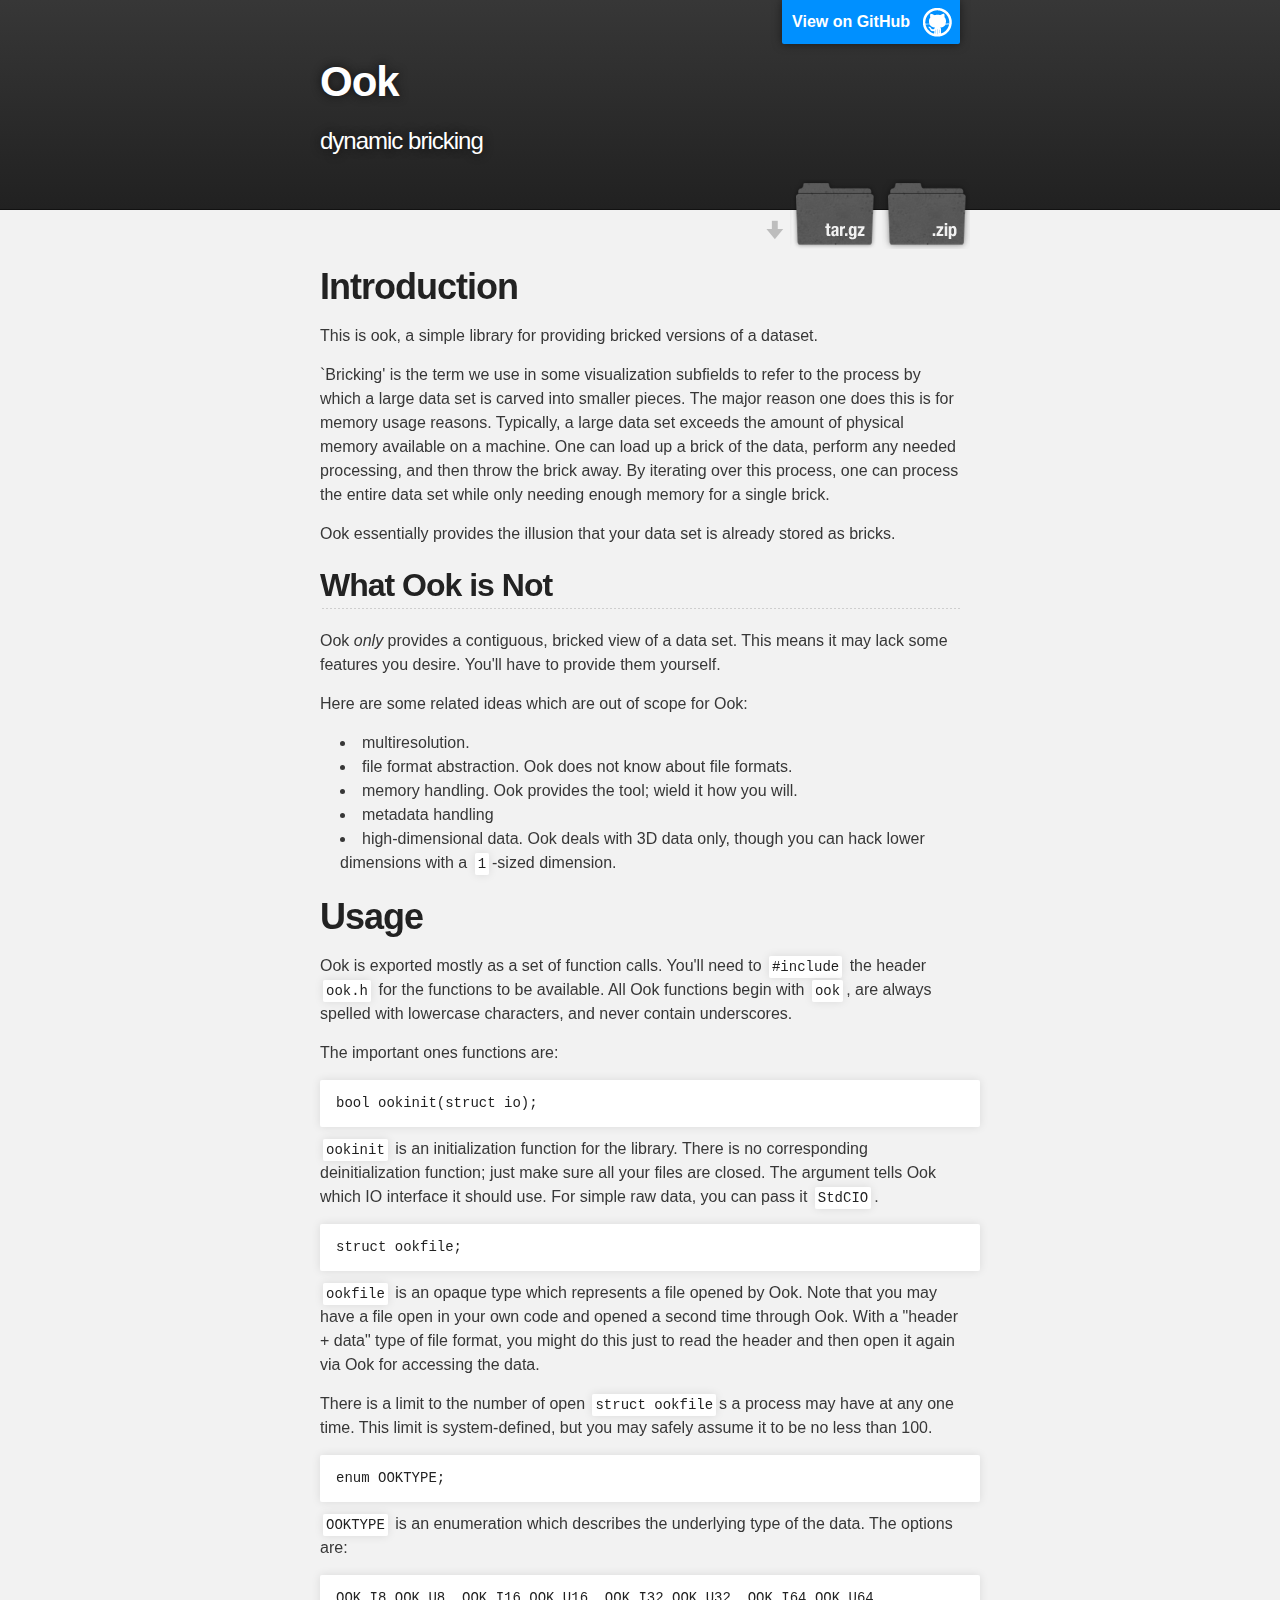
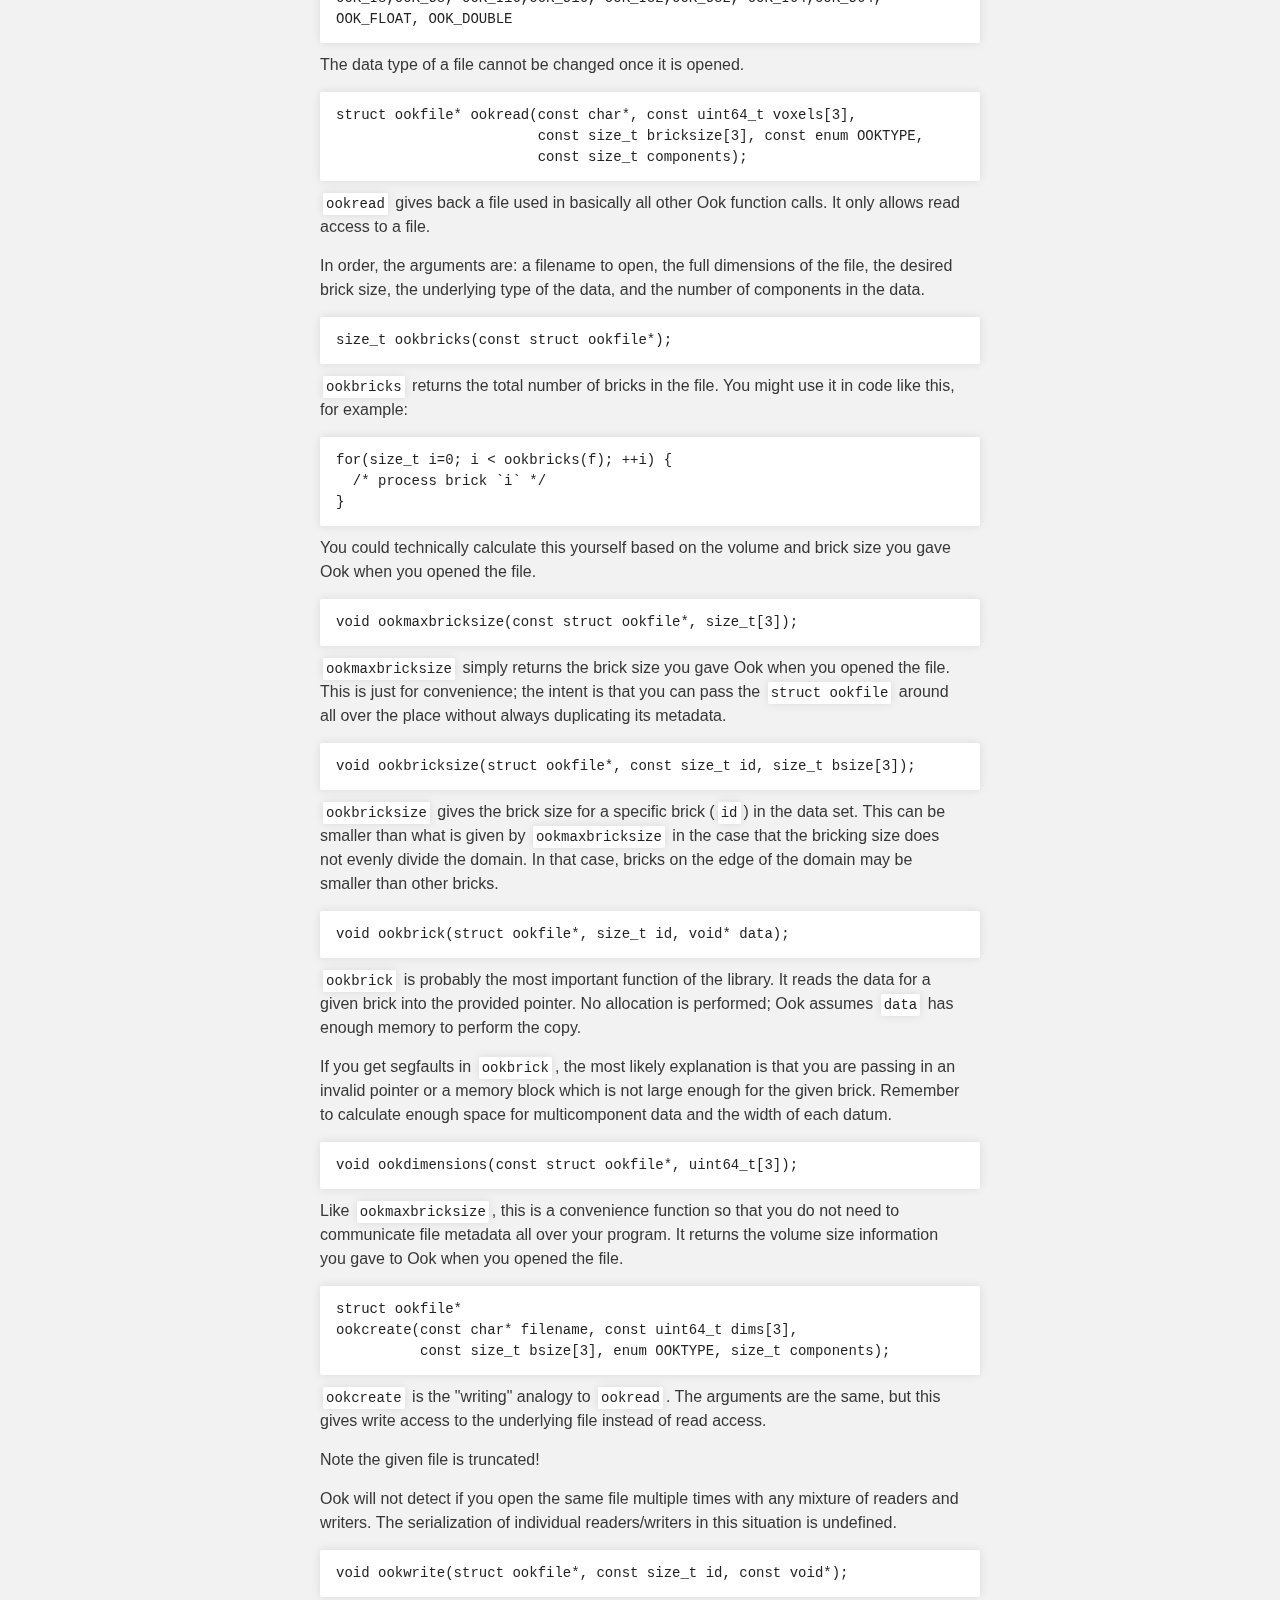
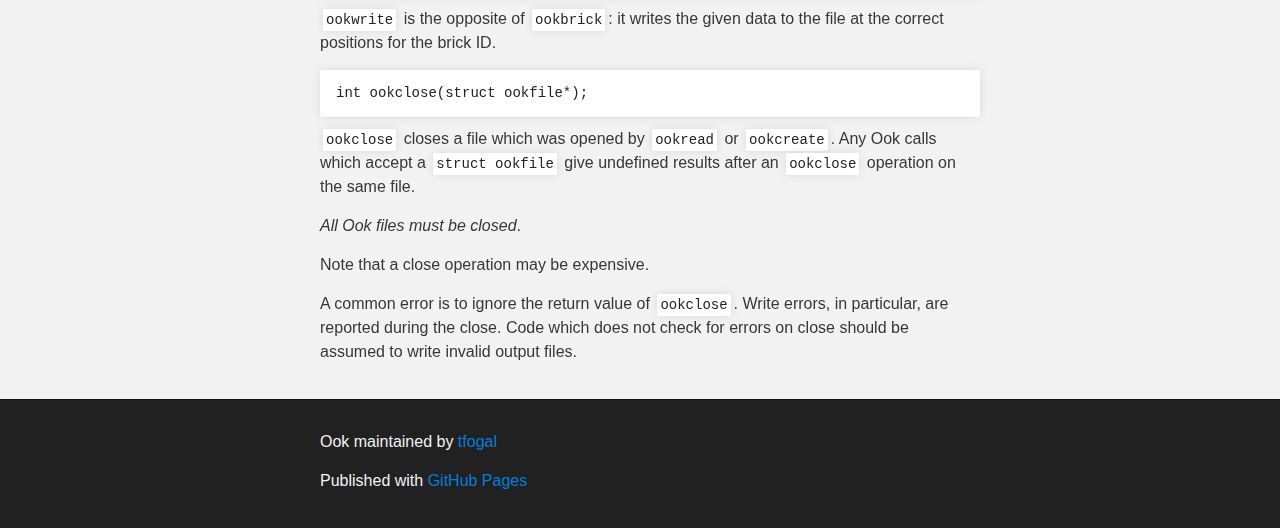
==== index.html @ 5974d262 "Create gh-pages branch via GitHub" ====
<!DOCTYPE html>
<html>

  <head>
    <meta charset='utf-8' />
    <meta http-equiv="X-UA-Compatible" content="chrome=1" />
    <meta name="description" content="Ook : dynamic bricking" />

    <link rel="stylesheet" type="text/css" media="screen" href="stylesheets/stylesheet.css">

    <title>Ook</title>
  </head>

  <body>

    <!-- HEADER -->
    <div id="header_wrap" class="outer">
        <header class="inner">
          <a id="forkme_banner" href="https://github.com/tfogal/ook">View on GitHub</a>

          <h1 id="project_title">Ook</h1>
          <h2 id="project_tagline">dynamic bricking</h2>

            <section id="downloads">
              <a class="zip_download_link" href="https://github.com/tfogal/ook/zipball/master">Download this project as a .zip file</a>
              <a class="tar_download_link" href="https://github.com/tfogal/ook/tarball/master">Download this project as a tar.gz file</a>
            </section>
        </header>
    </div>

    <!-- MAIN CONTENT -->
    <div id="main_content_wrap" class="outer">
      <section id="main_content" class="inner">
        <h1>
<a name="introduction" class="anchor" href="#introduction"><span class="octicon octicon-link"></span></a>Introduction</h1>

<p>This is ook, a simple library for providing bricked versions of a dataset.</p>

<p>`Bricking' is the term we use in some visualization subfields to refer
to the process by which a large data set is carved into smaller pieces.
The major reason one does this is for memory usage reasons.  Typically,
a large data set exceeds the amount of physical memory available on
a machine.  One can load up a brick of the data, perform any needed
processing, and then throw the brick away.  By iterating over this
process, one can process the entire data set while only needing enough
memory for a single brick.</p>

<p>Ook essentially provides the illusion that your data set is already
stored as bricks.</p>

<h2>
<a name="what-ook-is-not" class="anchor" href="#what-ook-is-not"><span class="octicon octicon-link"></span></a>What Ook is Not</h2>

<p>Ook <em>only</em> provides a contiguous, bricked view of a data set.  This
means it may lack some features you desire.  You'll have to provide
them yourself.</p>

<p>Here are some related ideas which are out of scope for Ook:</p>

<ul>
<li>multiresolution.</li>
<li>file format abstraction.  Ook does not know about file formats.</li>
<li>memory handling.  Ook provides the tool; wield it how you will.</li>
<li>metadata handling</li>
<li>high-dimensional data.  Ook deals with 3D data only, though you can
hack lower dimensions with a <code>1</code>-sized dimension.</li>
</ul><h1>
<a name="usage" class="anchor" href="#usage"><span class="octicon octicon-link"></span></a>Usage</h1>

<p>Ook is exported mostly as a set of function calls.  You'll need to
<code>#include</code> the header <code>ook.h</code> for the functions to be available.
All Ook functions begin with <code>ook</code>, are always spelled with lowercase
characters, and never contain underscores.</p>

<p>The important ones functions are:</p>

<pre><code>bool ookinit(struct io);
</code></pre>

<p><code>ookinit</code> is an initialization function for the library.  There is no
corresponding deinitialization function; just make sure all your files
are closed.  The argument tells Ook which IO interface it should use.
For simple raw data, you can pass it <code>StdCIO</code>.</p>

<pre><code>struct ookfile;
</code></pre>

<p><code>ookfile</code> is an opaque type which represents a file opened by Ook.
Note that you may have a file open in your own code and opened a second
time through Ook.  With a "header + data" type of file format, you
might do this just to read the header and then open it again via Ook
for accessing the data.</p>

<p>There is a limit to the number of open <code>struct ookfile</code>s a process
may have at any one time.  This limit is system-defined, but you may
safely assume it to be no less than 100.</p>

<pre><code>enum OOKTYPE;
</code></pre>

<p><code>OOKTYPE</code> is an enumeration which describes the underlying type of
the data.  The options are:</p>

<pre><code>OOK_I8,OOK_U8, OOK_I16,OOK_U16, OOK_I32,OOK_U32, OOK_I64,OOK_U64,
OOK_FLOAT, OOK_DOUBLE
</code></pre>

<p>The data type of a file cannot be changed once it is opened.</p>

<pre><code>struct ookfile* ookread(const char*, const uint64_t voxels[3],
                        const size_t bricksize[3], const enum OOKTYPE,
                        const size_t components);
</code></pre>

<p><code>ookread</code> gives back a file used in basically all other Ook function
calls.  It only allows read access to a file.</p>

<p>In order, the arguments are: a filename to open, the full dimensions of
the file, the desired brick size, the underlying type of the data, and
the number of components in the data.</p>

<pre><code>size_t ookbricks(const struct ookfile*);
</code></pre>

<p><code>ookbricks</code> returns the total number of bricks in the file.  You
might use it in code like this, for example:</p>

<pre><code>for(size_t i=0; i &lt; ookbricks(f); ++i) {
  /* process brick `i` */
}
</code></pre>

<p>You could technically calculate this yourself based on the volume and
brick size you gave Ook when you opened the file.</p>

<pre><code>void ookmaxbricksize(const struct ookfile*, size_t[3]);
</code></pre>

<p><code>ookmaxbricksize</code> simply returns the brick size you gave Ook when
you opened the file.  This is just for convenience; the intent is that
you can pass the <code>struct ookfile</code> around all over the place without
always duplicating its metadata.</p>

<pre><code>void ookbricksize(struct ookfile*, const size_t id, size_t bsize[3]);
</code></pre>

<p><code>ookbricksize</code> gives the brick size for a specific brick (<code>id</code>)
in the data set.  This can be smaller than what is given by
<code>ookmaxbricksize</code> in the case that the bricking size does not evenly
divide the domain.  In that case, bricks on the edge of the domain may
be smaller than other bricks.</p>

<pre><code>void ookbrick(struct ookfile*, size_t id, void* data);
</code></pre>

<p><code>ookbrick</code> is probably the most important function of the library.
It reads the data for a given brick into the provided pointer.  No
allocation is performed; Ook assumes <code>data</code> has enough memory to
perform the copy.</p>

<p>If you get segfaults in <code>ookbrick</code>, the most likely explanation is
that you are passing in an invalid pointer or a memory block which is
not large enough for the given brick.  Remember to calculate enough
space for multicomponent data and the width of each datum.</p>

<pre><code>void ookdimensions(const struct ookfile*, uint64_t[3]);
</code></pre>

<p>Like <code>ookmaxbricksize</code>, this is a convenience function so that you
do not need to communicate file metadata all over your program.  It
returns the volume size information you gave to Ook when you opened the
file.</p>

<pre><code>struct ookfile*
ookcreate(const char* filename, const uint64_t dims[3],
          const size_t bsize[3], enum OOKTYPE, size_t components);
</code></pre>

<p><code>ookcreate</code> is the "writing" analogy to <code>ookread</code>.  The arguments
are the same, but this gives write access to the underlying file
instead of read access.</p>

<p>Note the given file is truncated!</p>

<p>Ook will not detect if you open the same file multiple times with
any mixture of readers and writers.  The serialization of individual
readers/writers in this situation is undefined.</p>

<pre><code>void ookwrite(struct ookfile*, const size_t id, const void*);
</code></pre>

<p><code>ookwrite</code> is the opposite of <code>ookbrick</code>: it writes the given data
to the file at the correct positions for the brick ID.</p>

<pre><code>int ookclose(struct ookfile*);
</code></pre>

<p><code>ookclose</code> closes a file which was opened by <code>ookread</code> or
<code>ookcreate</code>.  Any Ook calls which accept a <code>struct ookfile</code> give
undefined results after an <code>ookclose</code> operation on the same file.</p>

<p><em>All Ook files must be closed</em>.</p>

<p>Note that a close operation may be expensive.</p>

<p>A common error is to ignore the return value of <code>ookclose</code>.  Write
errors, in particular, are reported during the close.  Code which does
not check for errors on close should be assumed to write invalid output
files.</p>
      </section>
    </div>

    <!-- FOOTER  -->
    <div id="footer_wrap" class="outer">
      <footer class="inner">
        <p class="copyright">Ook maintained by <a href="https://github.com/tfogal">tfogal</a></p>
        <p>Published with <a href="http://pages.github.com">GitHub Pages</a></p>
      </footer>
    </div>

    

  </body>
</html>
---- stylesheets/stylesheet.css ----
/*******************************************************************************
Slate Theme for GitHub Pages
by Jason Costello, @jsncostello
*******************************************************************************/

@import url(pygment_trac.css);

/*******************************************************************************
MeyerWeb Reset
*******************************************************************************/

html, body, div, span, applet, object, iframe,
h1, h2, h3, h4, h5, h6, p, blockquote, pre,
a, abbr, acronym, address, big, cite, code,
del, dfn, em, img, ins, kbd, q, s, samp,
small, strike, strong, sub, sup, tt, var,
b, u, i, center,
dl, dt, dd, ol, ul, li,
fieldset, form, label, legend,
table, caption, tbody, tfoot, thead, tr, th, td,
article, aside, canvas, details, embed,
figure, figcaption, footer, header, hgroup,
menu, nav, output, ruby, section, summary,
time, mark, audio, video {
  margin: 0;
  padding: 0;
  border: 0;
  font: inherit;
  vertical-align: baseline;
}

/* HTML5 display-role reset for older browsers */
article, aside, details, figcaption, figure,
footer, header, hgroup, menu, nav, section {
  display: block;
}

ol, ul {
  list-style: none;
}

blockquote, q {
}

table {
  border-collapse: collapse;
  border-spacing: 0;
}

/*******************************************************************************
Theme Styles
*******************************************************************************/

body {
  box-sizing: border-box;
  color:#373737;
  background: #212121;
  font-size: 16px;
  font-family: 'Myriad Pro', Calibri, Helvetica, Arial, sans-serif;
  line-height: 1.5;
  -webkit-font-smoothing: antialiased;
}

h1, h2, h3, h4, h5, h6 {
  margin: 10px 0;
  font-weight: 700;
  color:#222222;
  font-family: 'Lucida Grande', 'Calibri', Helvetica, Arial, sans-serif;
  letter-spacing: -1px;
}

h1 {
  font-size: 36px;
  font-weight: 700;
}

h2 {
  padding-bottom: 10px;
  font-size: 32px;
  background: url('../images/bg_hr.png') repeat-x bottom;
}

h3 {
  font-size: 24px;
}

h4 {
  font-size: 21px;
}

h5 {
  font-size: 18px;
}

h6 {
  font-size: 16px;
}

p {
  margin: 10px 0 15px 0;
}

footer p {
  color: #f2f2f2;
}

a {
  text-decoration: none;
  color: #007edf;
  text-shadow: none;

  transition: color 0.5s ease;
  transition: text-shadow 0.5s ease;
  -webkit-transition: color 0.5s ease;
  -webkit-transition: text-shadow 0.5s ease;
  -moz-transition: color 0.5s ease;
  -moz-transition: text-shadow 0.5s ease;
  -o-transition: color 0.5s ease;
  -o-transition: text-shadow 0.5s ease;
  -ms-transition: color 0.5s ease;
  -ms-transition: text-shadow 0.5s ease;
}

#main_content a:hover {
  color: #0069ba;
  text-shadow: #0090ff 0px 0px 2px;
}

footer a:hover {
  color: #43adff;
  text-shadow: #0090ff 0px 0px 2px;
}

em {
  font-style: italic;
}

strong {
  font-weight: bold;
}

img {
  position: relative;
  margin: 0 auto;
  max-width: 739px;
  padding: 5px;
  margin: 10px 0 10px 0;
  border: 1px solid #ebebeb;

  box-shadow: 0 0 5px #ebebeb;
  -webkit-box-shadow: 0 0 5px #ebebeb;
  -moz-box-shadow: 0 0 5px #ebebeb;
  -o-box-shadow: 0 0 5px #ebebeb;
  -ms-box-shadow: 0 0 5px #ebebeb;
}

pre, code {
  width: 100%;
  color: #222;
  background-color: #fff;

  font-family: Monaco, "Bitstream Vera Sans Mono", "Lucida Console", Terminal, monospace;
  font-size: 14px;

  border-radius: 2px;
  -moz-border-radius: 2px;
  -webkit-border-radius: 2px;



}

pre {
  width: 100%;
  padding: 10px;
  box-shadow: 0 0 10px rgba(0,0,0,.1);
  overflow: auto;
}

code {
  padding: 3px;
  margin: 0 3px;
  box-shadow: 0 0 10px rgba(0,0,0,.1);
}

pre code {
  display: block;
  box-shadow: none;
}

blockquote {
  color: #666;
  margin-bottom: 20px;
  padding: 0 0 0 20px;
  border-left: 3px solid #bbb;
}

ul, ol, dl {
  margin-bottom: 15px
}

ul li {
  list-style: inside;
  padding-left: 20px;
}

ol li {
  list-style: decimal inside;
  padding-left: 20px;
}

dl dt {
  font-weight: bold;
}

dl dd {
  padding-left: 20px;
  font-style: italic;
}

dl p {
  padding-left: 20px;
  font-style: italic;
}

hr {
  height: 1px;
  margin-bottom: 5px;
  border: none;
  background: url('../images/bg_hr.png') repeat-x center;
}

table {
  border: 1px solid #373737;
  margin-bottom: 20px;
  text-align: left;
 }

th {
  font-family: 'Lucida Grande', 'Helvetica Neue', Helvetica, Arial, sans-serif;
  padding: 10px;
  background: #373737;
  color: #fff;
 }

td {
  padding: 10px;
  border: 1px solid #373737;
 }

form {
  background: #f2f2f2;
  padding: 20px;
}

img {
  width: 100%;
  max-width: 100%;
}

/*******************************************************************************
Full-Width Styles
*******************************************************************************/

.outer {
  width: 100%;
}

.inner {
  position: relative;
  max-width: 640px;
  padding: 20px 10px;
  margin: 0 auto;
}

#forkme_banner {
  display: block;
  position: absolute;
  top:0;
  right: 10px;
  z-index: 10;
  padding: 10px 50px 10px 10px;
  color: #fff;
  background: url('../images/blacktocat.png') #0090ff no-repeat 95% 50%;
  font-weight: 700;
  box-shadow: 0 0 10px rgba(0,0,0,.5);
  border-bottom-left-radius: 2px;
  border-bottom-right-radius: 2px;
}

#header_wrap {
  background: #212121;
  background: -moz-linear-gradient(top, #373737, #212121);
  background: -webkit-linear-gradient(top, #373737, #212121);
  background: -ms-linear-gradient(top, #373737, #212121);
  background: -o-linear-gradient(top, #373737, #212121);
  background: linear-gradient(top, #373737, #212121);
}

#header_wrap .inner {
  padding: 50px 10px 30px 10px;
}

#project_title {
  margin: 0;
  color: #fff;
  font-size: 42px;
  font-weight: 700;
  text-shadow: #111 0px 0px 10px;
}

#project_tagline {
  color: #fff;
  font-size: 24px;
  font-weight: 300;
  background: none;
  text-shadow: #111 0px 0px 10px;
}

#downloads {
  position: absolute;
  width: 210px;
  z-index: 10;
  bottom: -40px;
  right: 0;
  height: 70px;
  background: url('../images/icon_download.png') no-repeat 0% 90%;
}

.zip_download_link {
  display: block;
  float: right;
  width: 90px;
  height:70px;
  text-indent: -5000px;
  overflow: hidden;
  background: url(../images/sprite_download.png) no-repeat bottom left;
}

.tar_download_link {
  display: block;
  float: right;
  width: 90px;
  height:70px;
  text-indent: -5000px;
  overflow: hidden;
  background: url(../images/sprite_download.png) no-repeat bottom right;
  margin-left: 10px;
}

.zip_download_link:hover {
  background: url(../images/sprite_download.png) no-repeat top left;
}

.tar_download_link:hover {
  background: url(../images/sprite_download.png) no-repeat top right;
}

#main_content_wrap {
  background: #f2f2f2;
  border-top: 1px solid #111;
  border-bottom: 1px solid #111;
}

#main_content {
  padding-top: 40px;
}

#footer_wrap {
  background: #212121;
}



/*******************************************************************************
Small Device Styles
*******************************************************************************/

@media screen and (max-width: 480px) {
  body {
    font-size:14px;
  }

  #downloads {
    display: none;
  }

  .inner {
    min-width: 320px;
    max-width: 480px;
  }

  #project_title {
  font-size: 32px;
  }

  h1 {
    font-size: 28px;
  }

  h2 {
    font-size: 24px;
  }

  h3 {
    font-size: 21px;
  }

  h4 {
    font-size: 18px;
  }

  h5 {
    font-size: 14px;
  }

  h6 {
    font-size: 12px;
  }

  code, pre {
    min-width: 320px;
    max-width: 480px;
    font-size: 11px;
  }

}
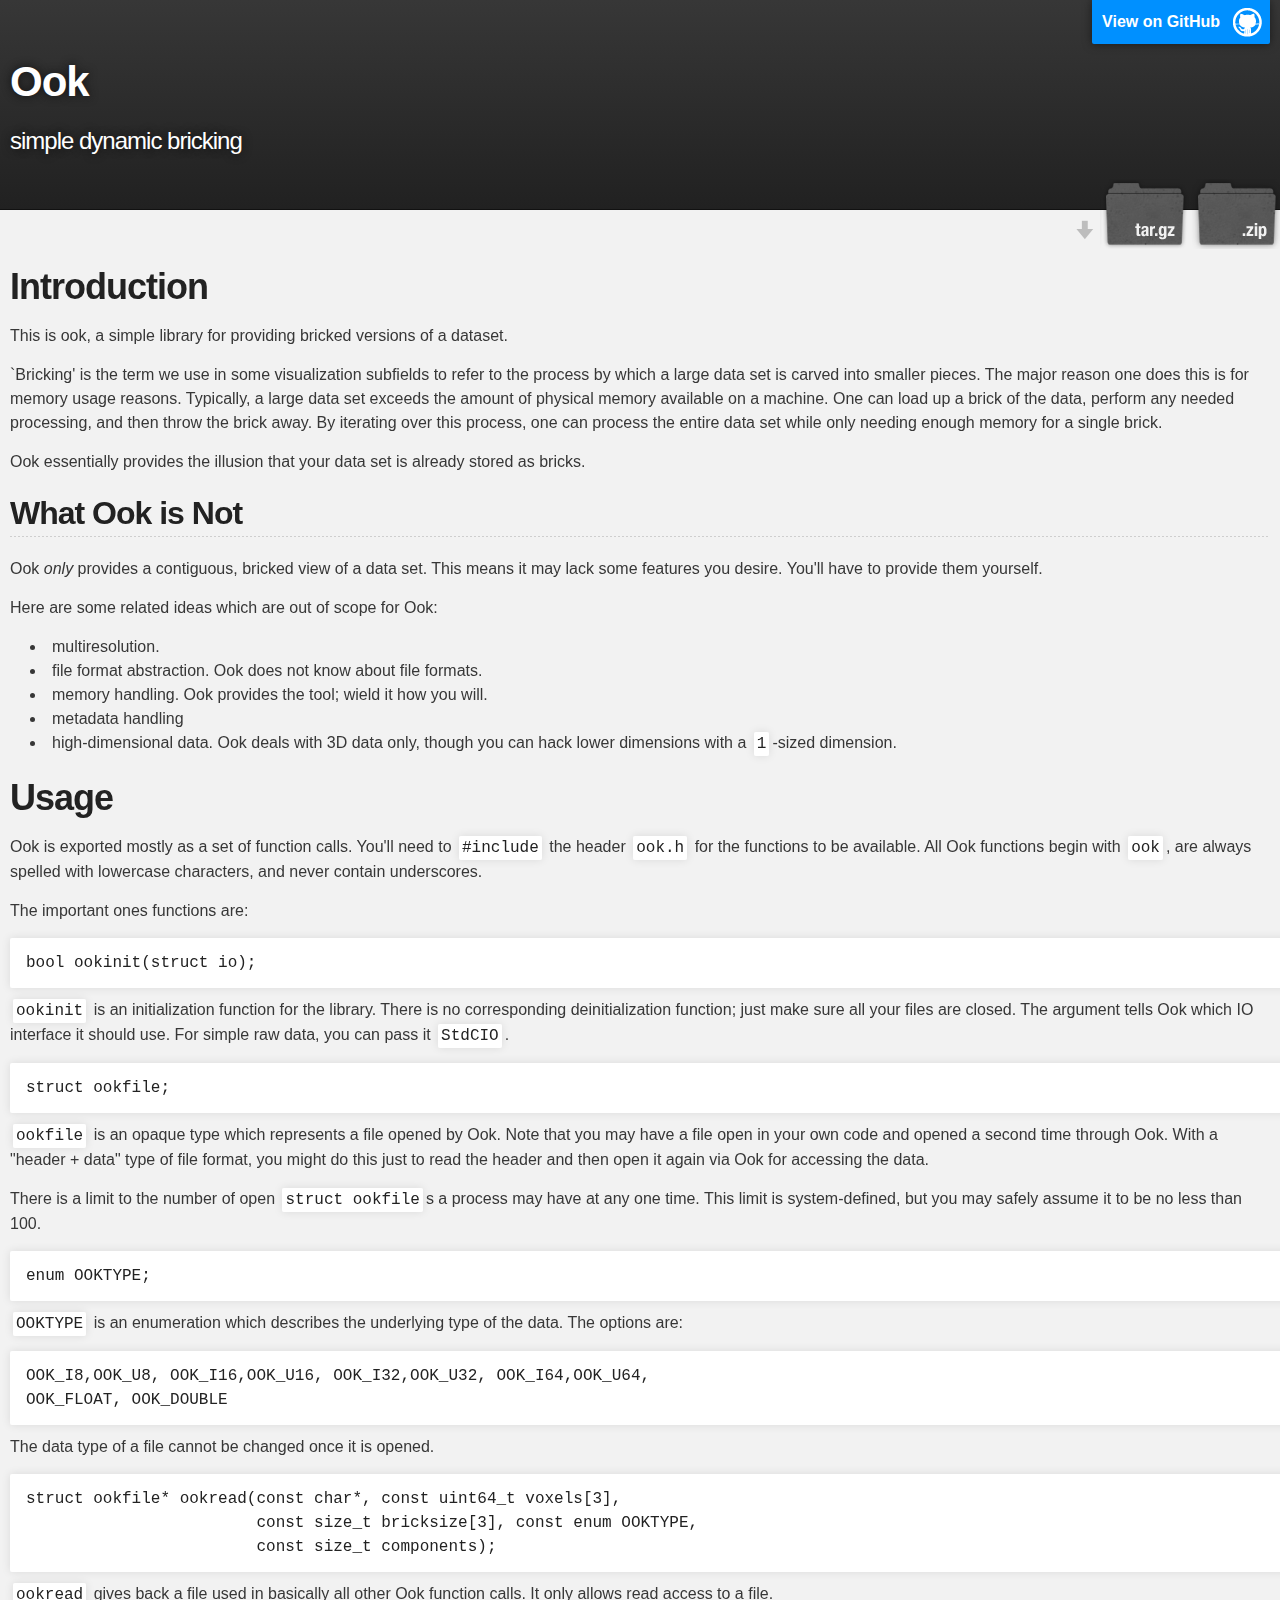
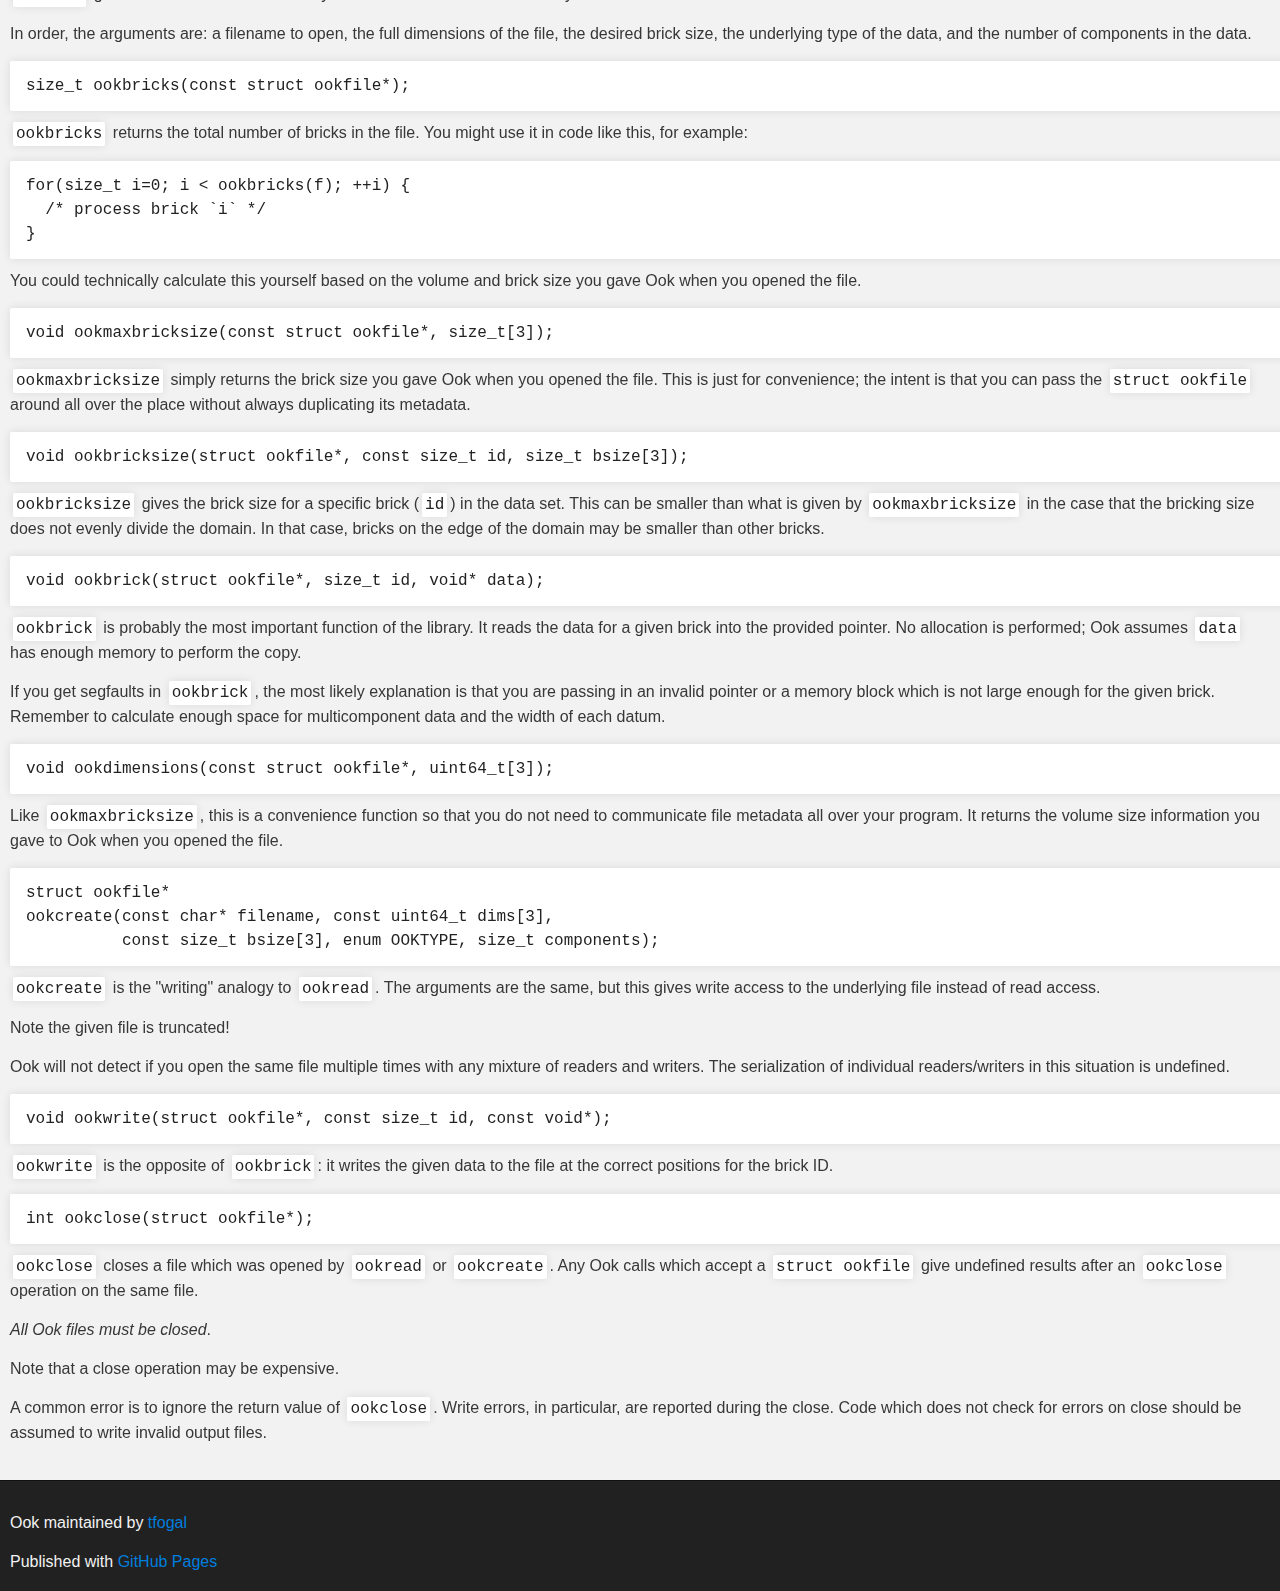
==== commit 9f70bc96: "add tutorial, hopefully fix lame not-wide style." ====
--- a/index.html
+++ b/index.html
@@ -19,7 +19,7 @@
           <a id="forkme_banner" href="https://github.com/tfogal/ook">View on GitHub</a>
 
           <h1 id="project_title">Ook</h1>
-          <h2 id="project_tagline">dynamic bricking</h2>
+          <h2 id="project_tagline">simple dynamic bricking</h2>
 
             <section id="downloads">
               <a class="zip_download_link" href="https://github.com/tfogal/ook/zipball/master">Download this project as a .zip file</a>
@@ -34,16 +34,17 @@
         <h1>
 <a name="introduction" class="anchor" href="#introduction"><span class="octicon octicon-link"></span></a>Introduction</h1>
 
-<p>This is ook, a simple library for providing bricked versions of a dataset.</p>
-
-<p>`Bricking' is the term we use in some visualization subfields to refer
-to the process by which a large data set is carved into smaller pieces.
-The major reason one does this is for memory usage reasons.  Typically,
-a large data set exceeds the amount of physical memory available on
-a machine.  One can load up a brick of the data, perform any needed
-processing, and then throw the brick away.  By iterating over this
-process, one can process the entire data set while only needing enough
-memory for a single brick.</p>
+<p>This is ook, a simple library for providing bricked versions of a
+dataset.</p>
+
+<p>`Bricking' is the term we use in some visualization subfields to
+refer to the process by which a large data set is carved into smaller
+pieces.  The major reason one does this is for memory usage reasons.
+Typically, a large data set exceeds the amount of physical memory
+available on a machine.  One can load up a brick of the data, perform
+any needed processing, and then throw the brick away.  By iterating
+over this process, one can process the entire data set while only
+needing enough memory for a single brick.</p>
 
 <p>Ook essentially provides the illusion that your data set is already
 stored as bricks.</p>
@@ -51,9 +52,9 @@
 <h2>
 <a name="what-ook-is-not" class="anchor" href="#what-ook-is-not"><span class="octicon octicon-link"></span></a>What Ook is Not</h2>
 
-<p>Ook <em>only</em> provides a contiguous, bricked view of a data set.  This
-means it may lack some features you desire.  You'll have to provide
-them yourself.</p>
+<p>Ook <em>only</em> provides a contiguous, bricked view of a data
+set.  This means it may lack some features you desire.  You'll have to
+provide them yourself.</p>
 
 <p>Here are some related ideas which are out of scope for Ook:</p>
 
@@ -203,10 +204,10 @@
 
 <p>Note that a close operation may be expensive.</p>
 
-<p>A common error is to ignore the return value of <code>ookclose</code>.  Write
-errors, in particular, are reported during the close.  Code which does
-not check for errors on close should be assumed to write invalid output
-files.</p>
+<p>A common error is to ignore the return value of
+<code>ookclose</code>.  Write errors, in particular, are reported
+during the close.  Code which does not check for errors on close should
+be assumed to write invalid output files.</p>
       </section>
     </div>
 
@@ -217,8 +218,5 @@
         <p>Published with <a href="http://pages.github.com">GitHub Pages</a></p>
       </footer>
     </div>
-
-    
-
   </body>
 </html>
--- a/stylesheets/stylesheet.css
+++ b/stylesheets/stylesheet.css
@@ -55,7 +55,7 @@
   box-sizing: border-box;
   color:#373737;
   background: #212121;
-  font-size: 16px;
+  font-size: normal;
   font-family: 'Myriad Pro', Calibri, Helvetica, Arial, sans-serif;
   line-height: 1.5;
   -webkit-font-smoothing: antialiased;
@@ -160,14 +160,11 @@
   background-color: #fff;
 
   font-family: Monaco, "Bitstream Vera Sans Mono", "Lucida Console", Terminal, monospace;
-  font-size: 14px;
+  font-size: normal;
 
   border-radius: 2px;
   -moz-border-radius: 2px;
   -webkit-border-radius: 2px;
-
-
-
 }
 
 pre {
@@ -268,7 +265,7 @@
 
 .inner {
   position: relative;
-  max-width: 640px;
+  /* max-width: 640px; */
   padding: 20px 10px;
   margin: 0 auto;
 }
@@ -420,8 +417,8 @@
 
   code, pre {
     min-width: 320px;
-    max-width: 480px;
-    font-size: 11px;
-  }
-
-}
+    /* max-width: 480px; */
+    font-size: 12px;
+  }
+
+}
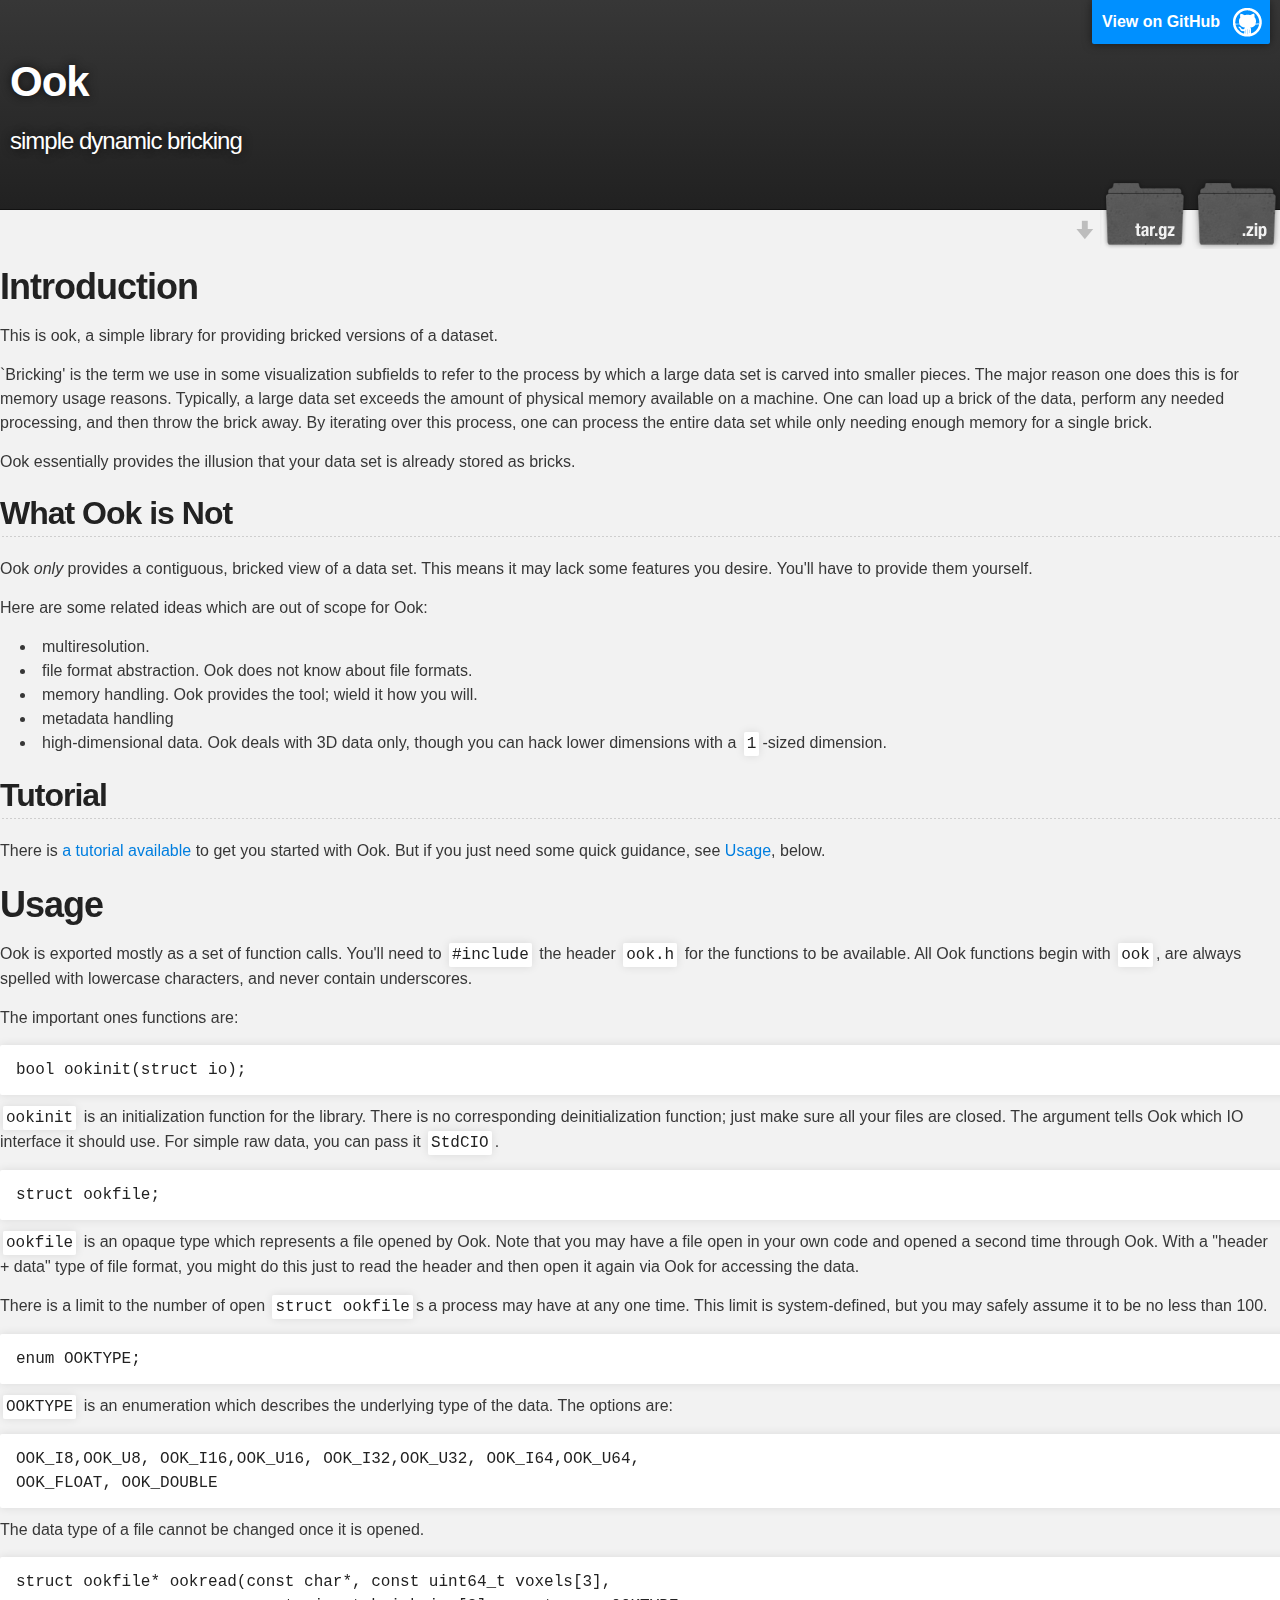
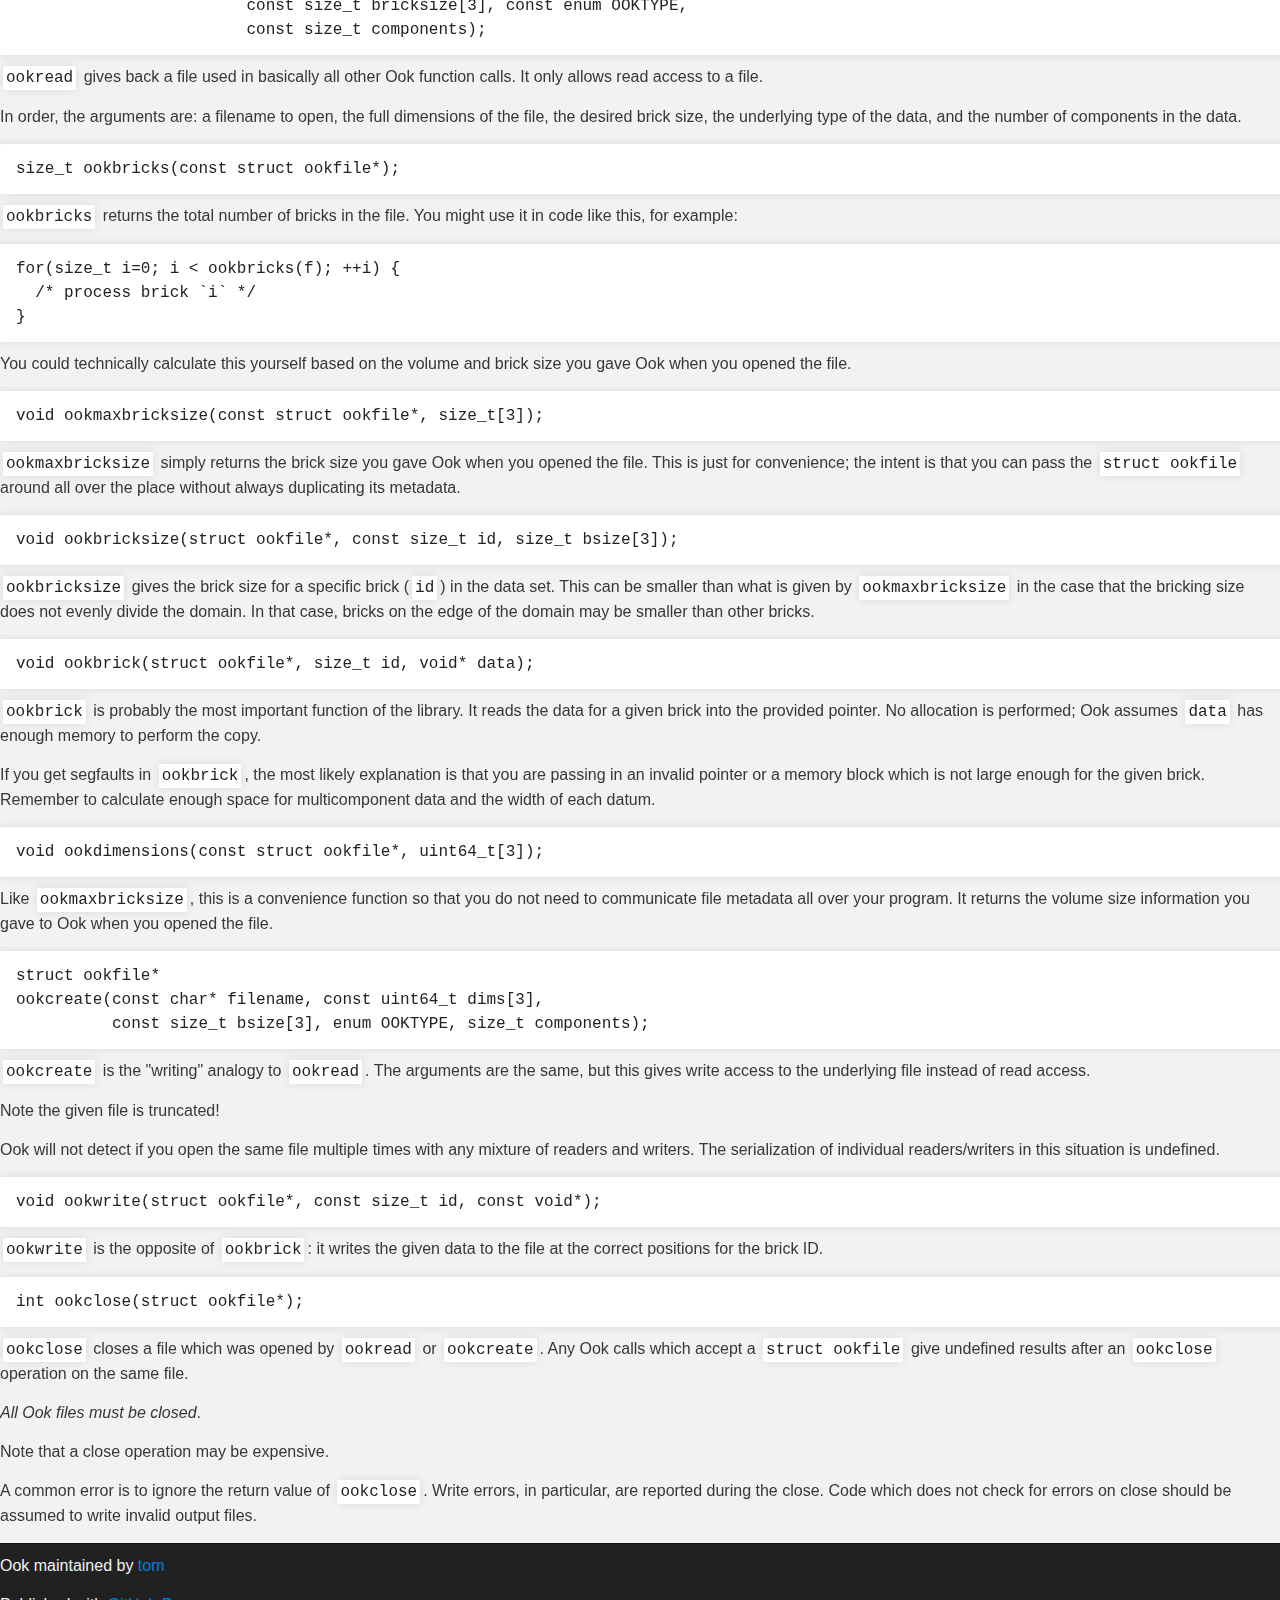
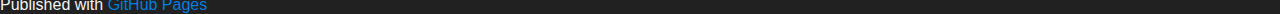
==== commit dcd787cb: "link to the tutorial." ====
--- a/index.html
+++ b/index.html
@@ -65,7 +65,17 @@
 <li>metadata handling</li>
 <li>high-dimensional data.  Ook deals with 3D data only, though you can
 hack lower dimensions with a <code>1</code>-sized dimension.</li>
-</ul><h1>
+</ul>
+
+<h2>
+<a name="tutorial" class="anchor" href="#tutorial">
+<span class="octicon octicon-link"></span></a>Tutorial</h2>
+
+<p>There is <a href="tutorial.html">a tutorial available</a> to get you
+started with Ook.  But if you just need some quick guidance, see <a
+href="#usage">Usage</a>, below.</p>
+
+<h1>
 <a name="usage" class="anchor" href="#usage"><span class="octicon octicon-link"></span></a>Usage</h1>
 
 <p>Ook is exported mostly as a set of function calls.  You'll need to
@@ -214,7 +224,7 @@
     <!-- FOOTER  -->
     <div id="footer_wrap" class="outer">
       <footer class="inner">
-        <p class="copyright">Ook maintained by <a href="https://github.com/tfogal">tfogal</a></p>
+        <p class="copyright">Ook maintained by <a href="https://github.com/tfogal">tom</a></p>
         <p>Published with <a href="http://pages.github.com">GitHub Pages</a></p>
       </footer>
     </div>
--- a/stylesheets/stylesheet.css
+++ b/stylesheets/stylesheet.css
@@ -142,7 +142,6 @@
 img {
   position: relative;
   margin: 0 auto;
-  max-width: 739px;
   padding: 5px;
   margin: 10px 0 10px 0;
   border: 1px solid #ebebeb;
@@ -265,8 +264,6 @@
 
 .inner {
   position: relative;
-  /* max-width: 640px; */
-  padding: 20px 10px;
   margin: 0 auto;
 }
 
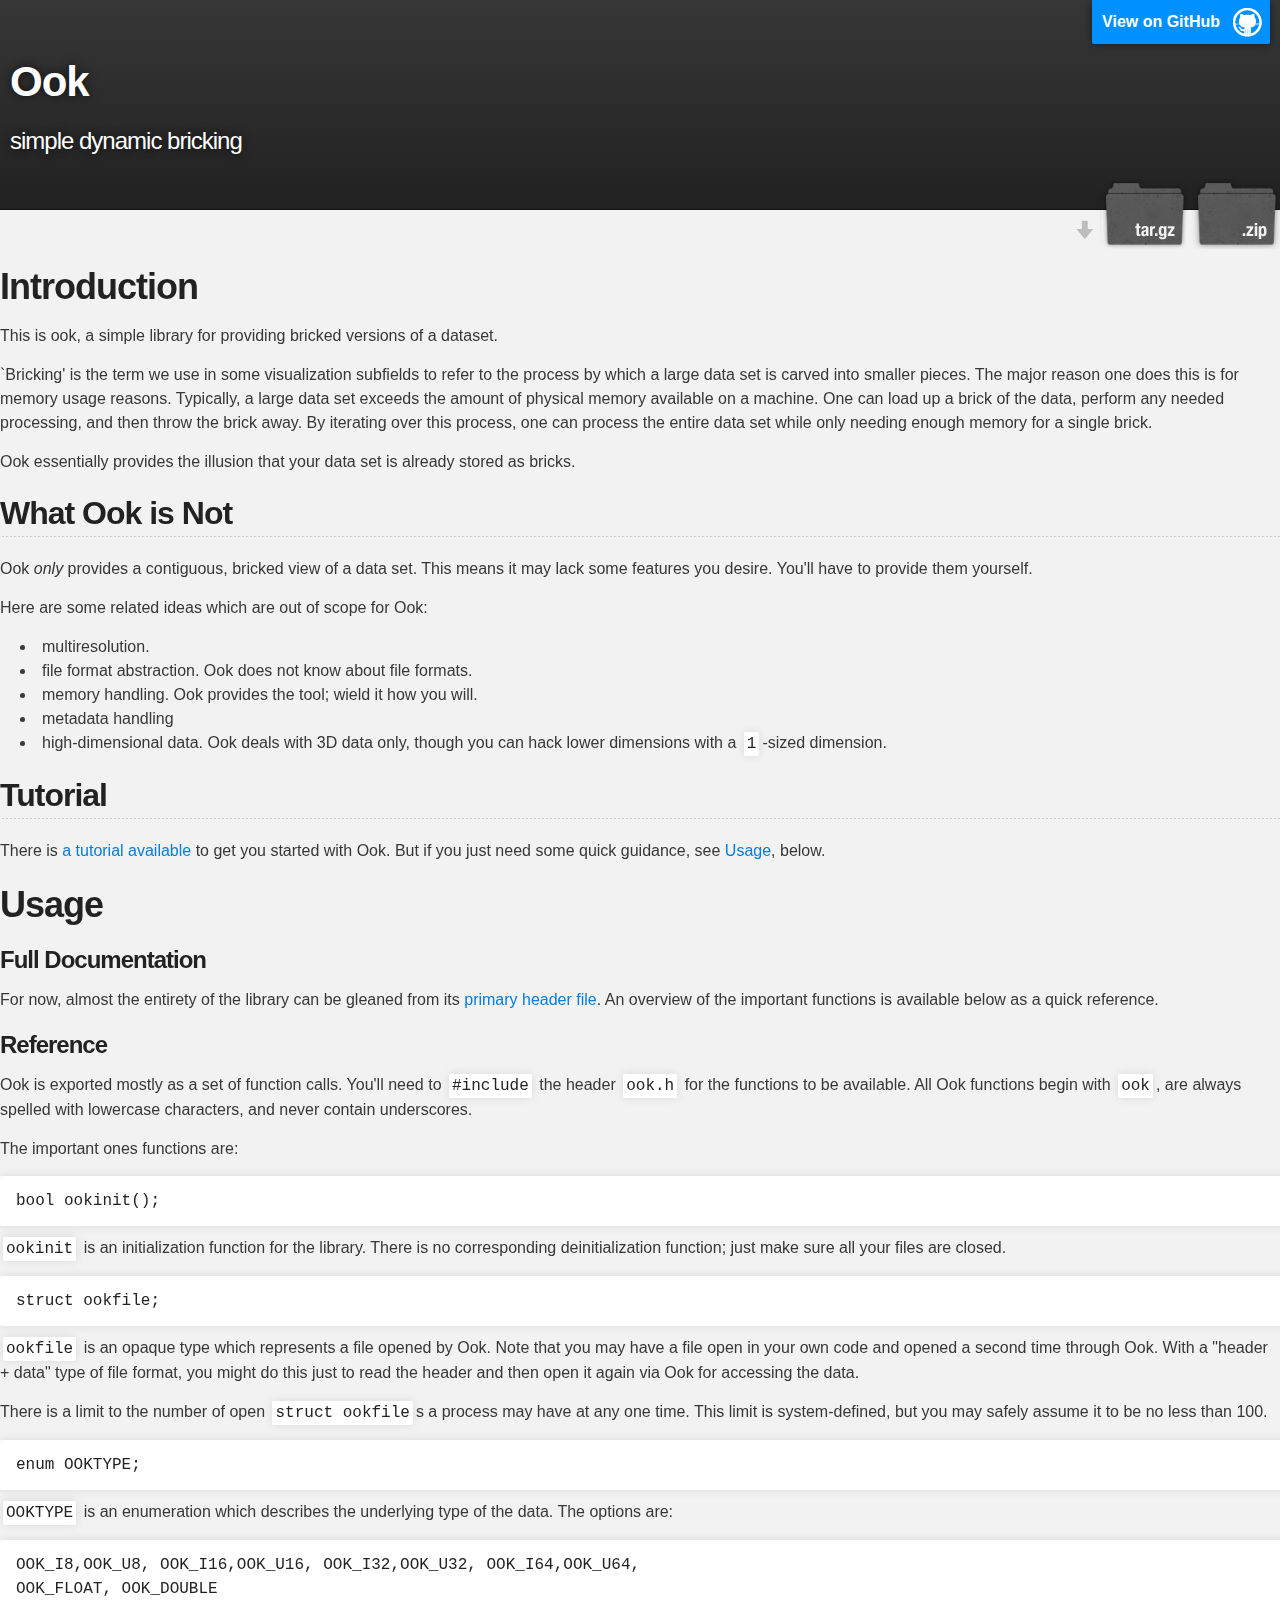
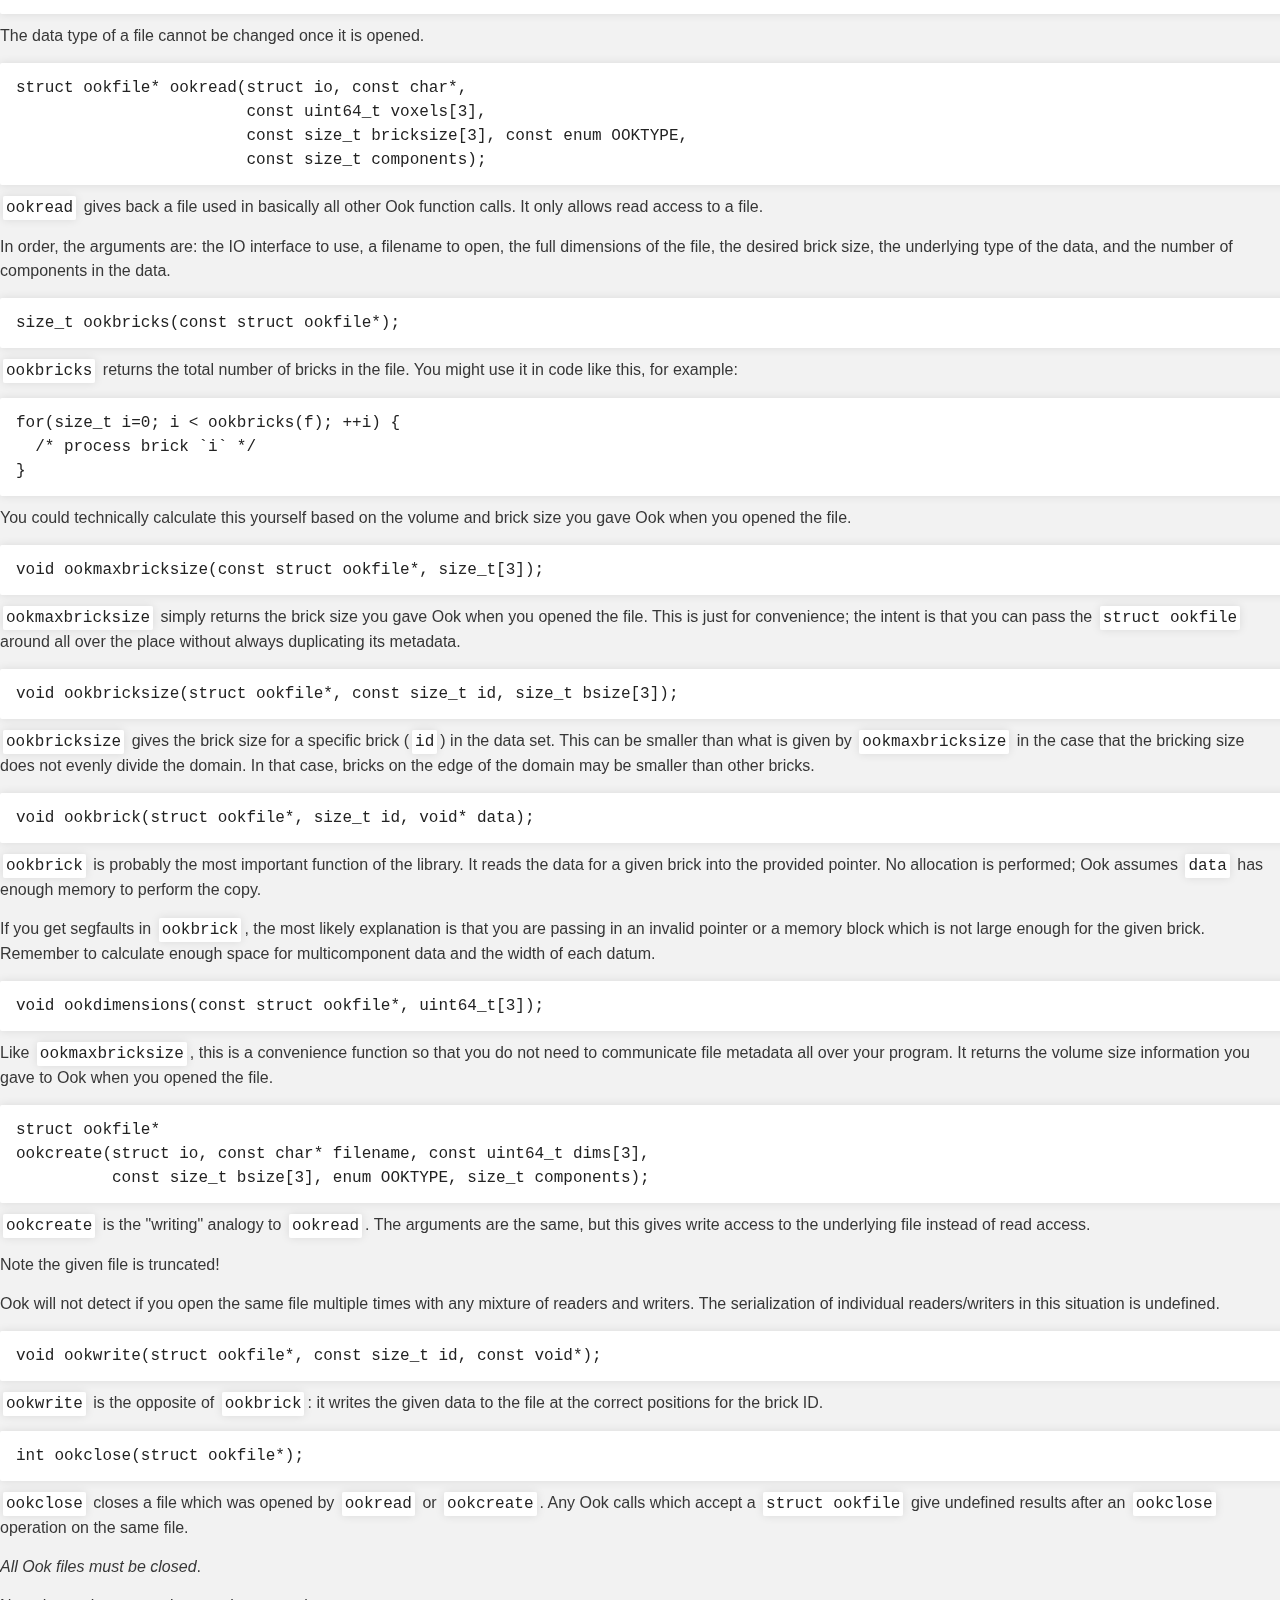
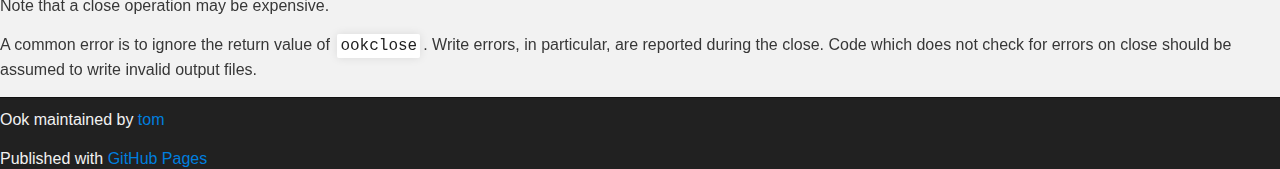
==== commit f505b7cf: "Link to the main header file." ====
--- a/index.html
+++ b/index.html
@@ -78,6 +78,15 @@
 <h1>
 <a name="usage" class="anchor" href="#usage"><span class="octicon octicon-link"></span></a>Usage</h1>
 
+<h3>Full Documentation</h3>
+
+<p>For now, almost the entirety of the library can be gleaned from
+its <a href="https://github.com/tfogal/ook/blob/master/ook.h">primary
+header file</a>.  An overview of the important functions is available
+below as a quick reference.</p>
+
+<h3>Reference</h3>
+
 <p>Ook is exported mostly as a set of function calls.  You'll need to
 <code>#include</code> the header <code>ook.h</code> for the functions to be available.
 All Ook functions begin with <code>ook</code>, are always spelled with lowercase
@@ -85,13 +94,12 @@
 
 <p>The important ones functions are:</p>
 
-<pre><code>bool ookinit(struct io);
-</code></pre>
-
-<p><code>ookinit</code> is an initialization function for the library.  There is no
-corresponding deinitialization function; just make sure all your files
-are closed.  The argument tells Ook which IO interface it should use.
-For simple raw data, you can pass it <code>StdCIO</code>.</p>
+<pre><code>bool ookinit();
+</code></pre>
+
+<p><code>ookinit</code> is an initialization function for the library.
+There is no corresponding deinitialization function; just make
+sure all your files are closed.</p>
 
 <pre><code>struct ookfile;
 </code></pre>
@@ -118,17 +126,19 @@
 
 <p>The data type of a file cannot be changed once it is opened.</p>
 
-<pre><code>struct ookfile* ookread(const char*, const uint64_t voxels[3],
+<pre><code>struct ookfile* ookread(struct io, const char*,
+                        const uint64_t voxels[3],
                         const size_t bricksize[3], const enum OOKTYPE,
                         const size_t components);
 </code></pre>
 
-<p><code>ookread</code> gives back a file used in basically all other Ook function
-calls.  It only allows read access to a file.</p>
-
-<p>In order, the arguments are: a filename to open, the full dimensions of
-the file, the desired brick size, the underlying type of the data, and
-the number of components in the data.</p>
+<p><code>ookread</code> gives back a file used in basically all other
+Ook function calls.  It only allows read access to a file.</p>
+
+<p>In order, the arguments are: the IO interface to use, a filename
+to open, the full dimensions of the file, the desired brick size,
+the underlying type of the data, and the number of components in the
+data.</p>
 
 <pre><code>size_t ookbricks(const struct ookfile*);
 </code></pre>
@@ -183,13 +193,13 @@
 file.</p>
 
 <pre><code>struct ookfile*
-ookcreate(const char* filename, const uint64_t dims[3],
+ookcreate(struct io, const char* filename, const uint64_t dims[3],
           const size_t bsize[3], enum OOKTYPE, size_t components);
 </code></pre>
 
-<p><code>ookcreate</code> is the "writing" analogy to <code>ookread</code>.  The arguments
-are the same, but this gives write access to the underlying file
-instead of read access.</p>
+<p><code>ookcreate</code> is the "writing" analogy to
+<code>ookread</code>.  The arguments are the same, but this gives write
+access to the underlying file instead of read access.</p>
 
 <p>Note the given file is truncated!</p>
 
@@ -200,8 +210,9 @@
 <pre><code>void ookwrite(struct ookfile*, const size_t id, const void*);
 </code></pre>
 
-<p><code>ookwrite</code> is the opposite of <code>ookbrick</code>: it writes the given data
-to the file at the correct positions for the brick ID.</p>
+<p><code>ookwrite</code> is the opposite of <code>ookbrick</code>: it
+writes the given data to the file at the correct positions for the
+brick ID.</p>
 
 <pre><code>int ookclose(struct ookfile*);
 </code></pre>
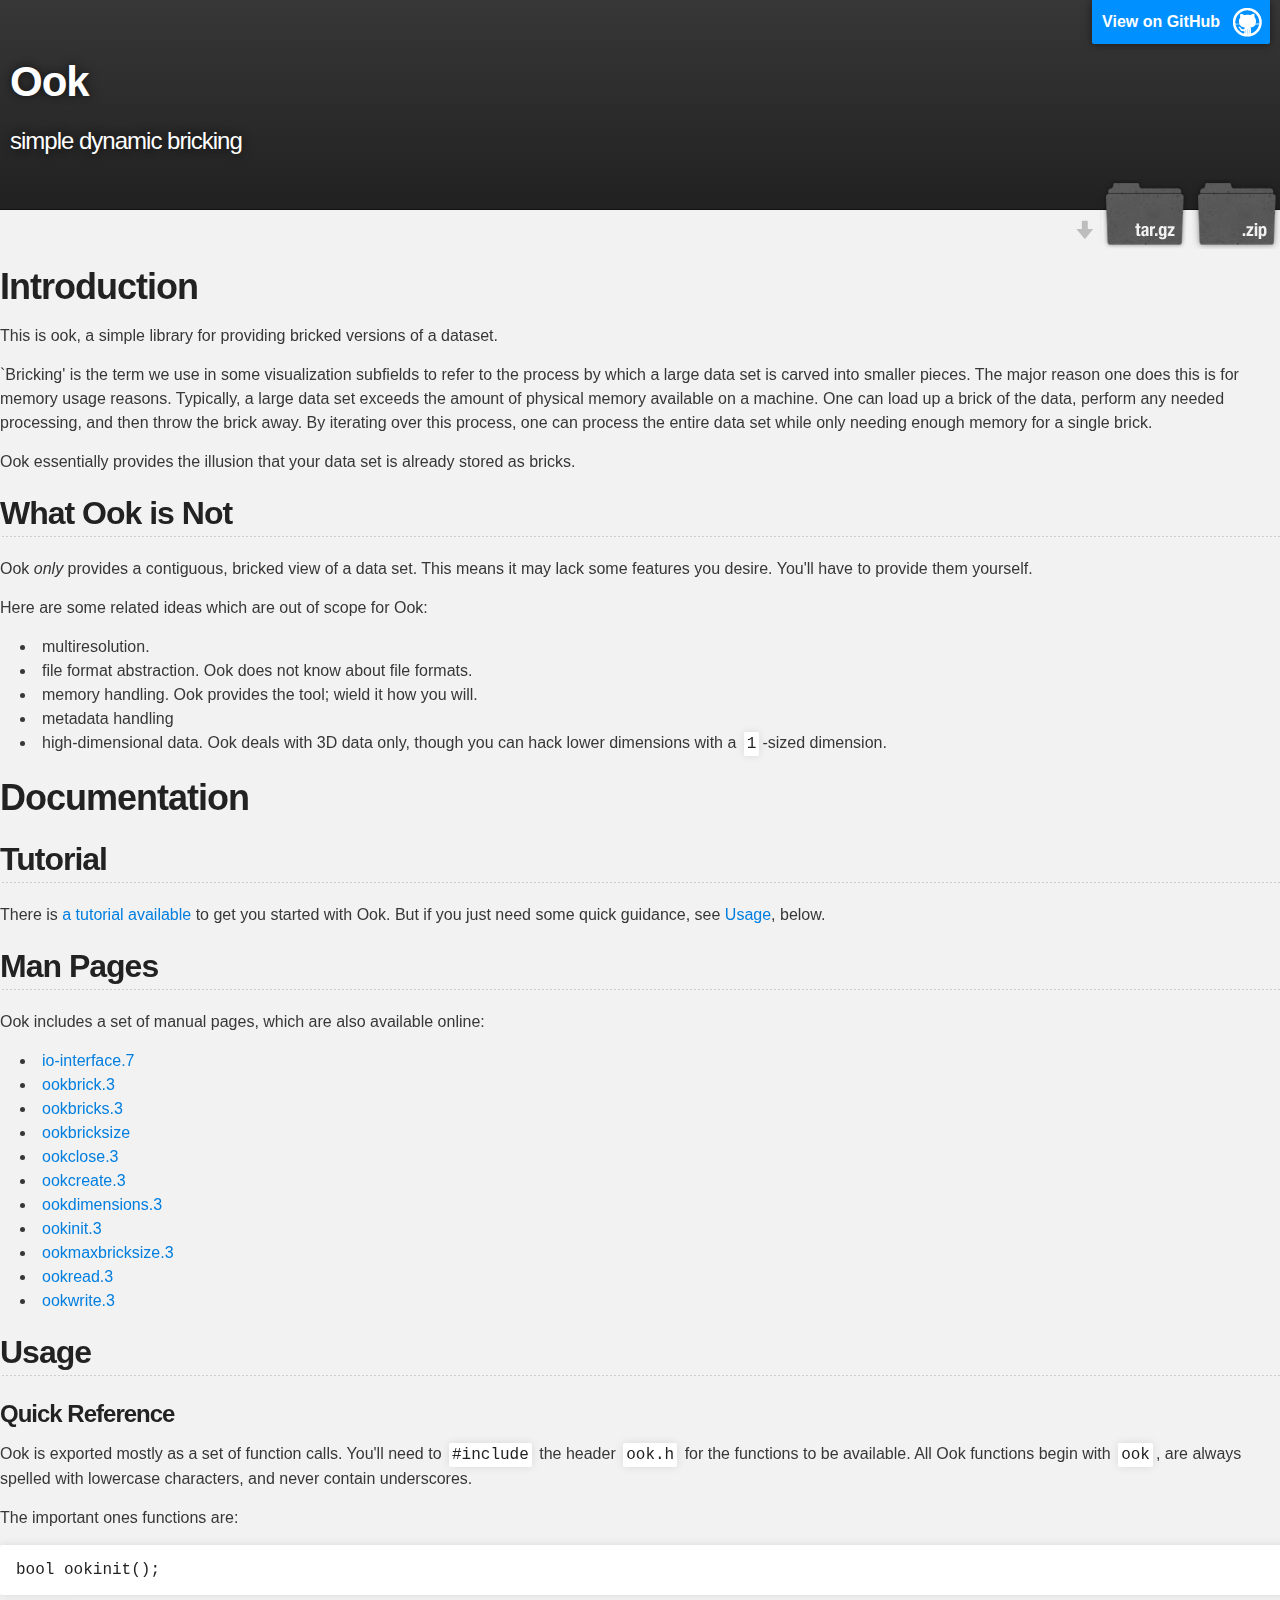
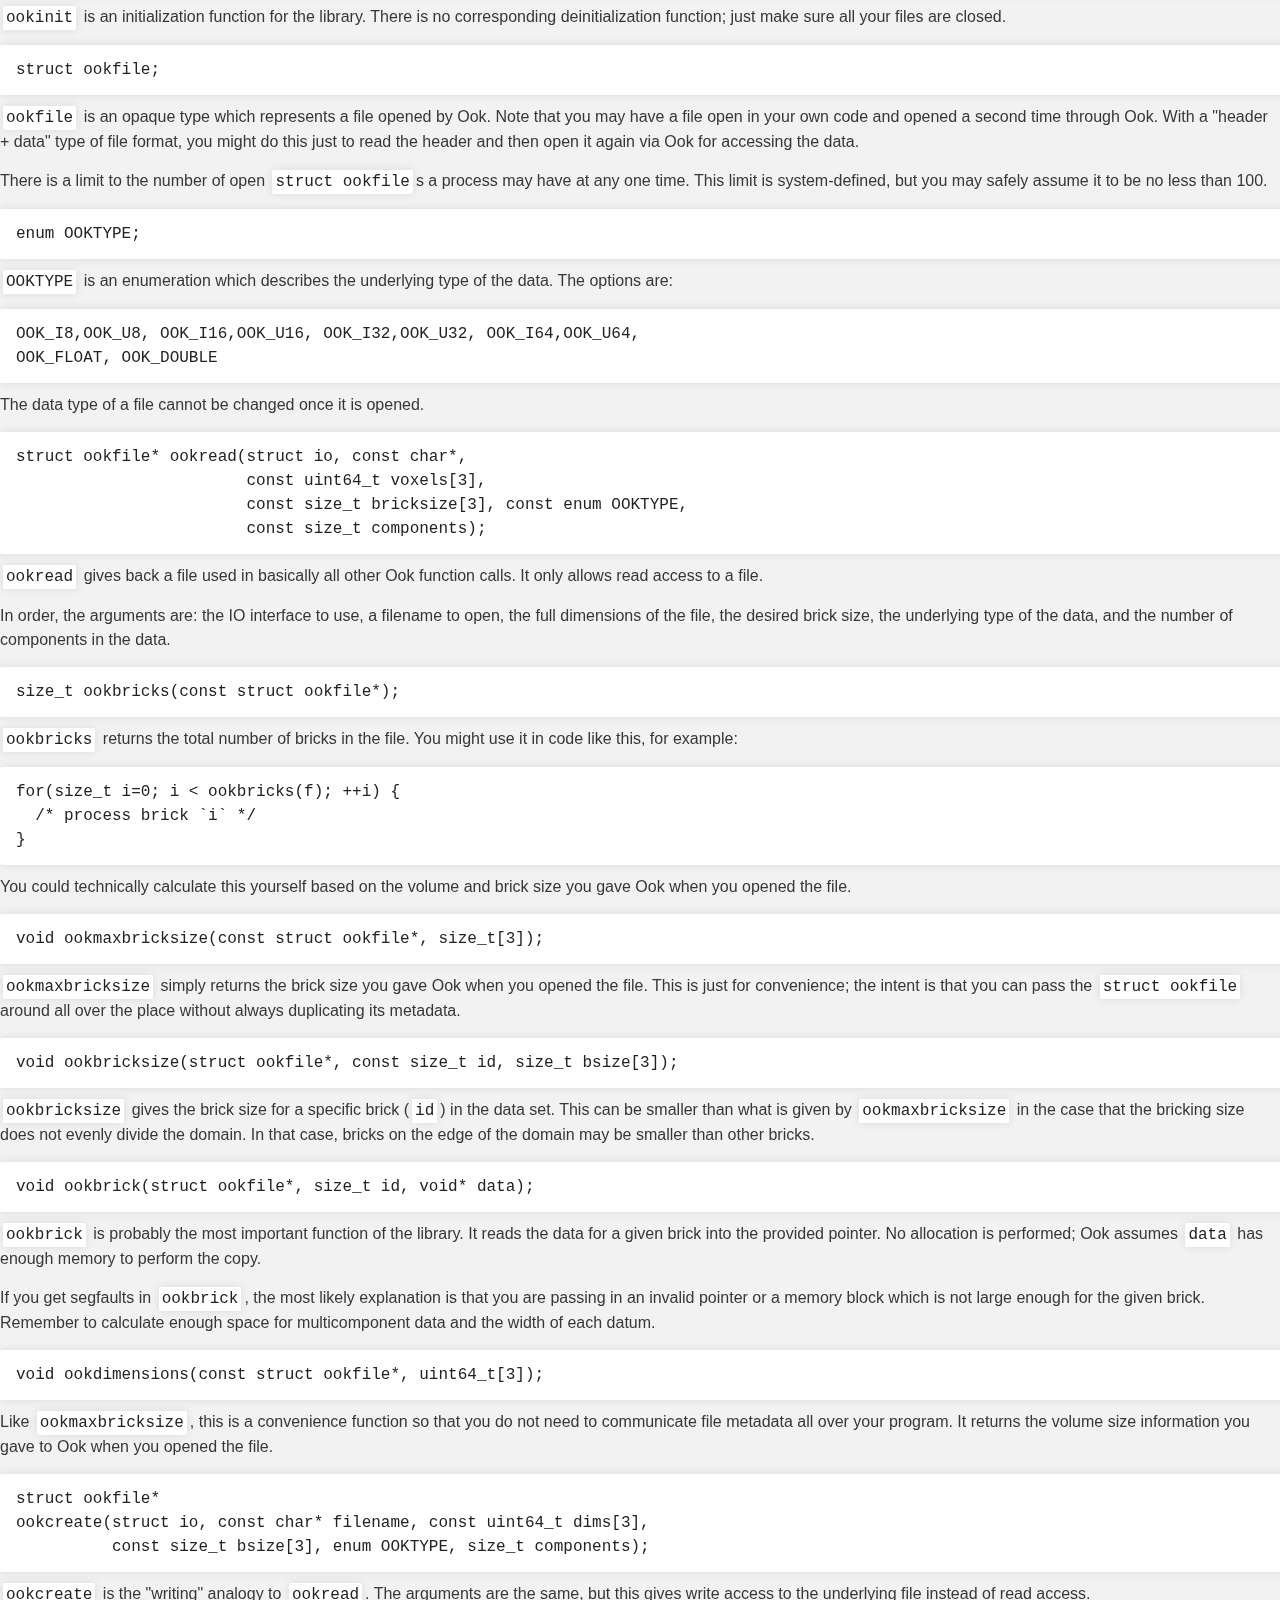
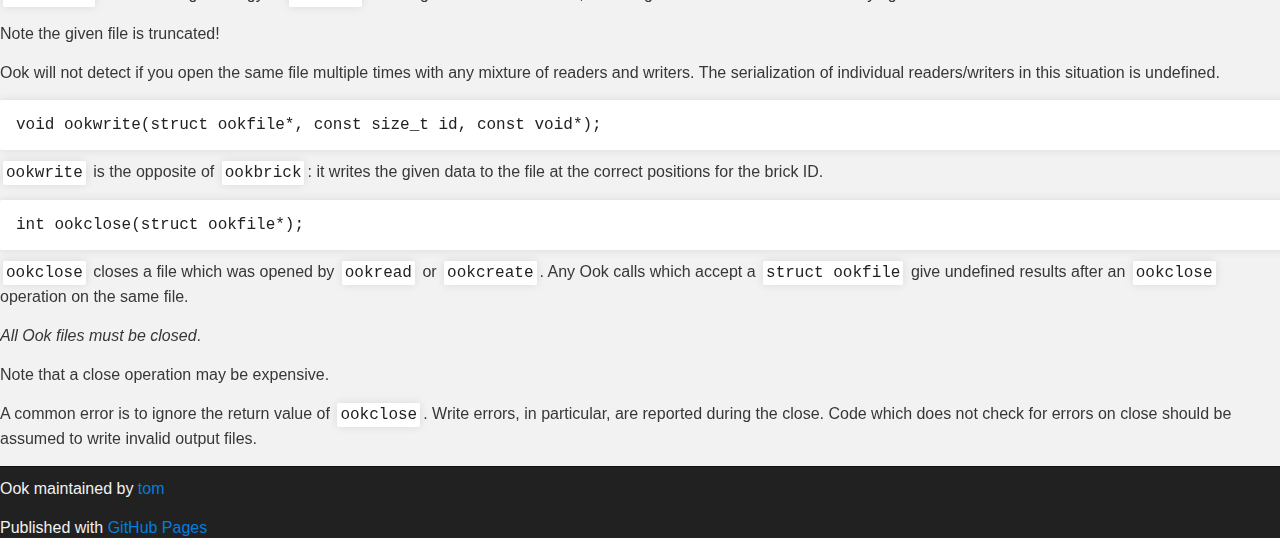
==== commit f4cb5a0e: "fix link to online manpages." ====
--- a/index.html
+++ b/index.html
@@ -67,6 +67,8 @@
 hack lower dimensions with a <code>1</code>-sized dimension.</li>
 </ul>
 
+<h1>Documentation</h1>
+
 <h2>
 <a name="tutorial" class="anchor" href="#tutorial">
 <span class="octicon octicon-link"></span></a>Tutorial</h2>
@@ -75,17 +77,30 @@
 started with Ook.  But if you just need some quick guidance, see <a
 href="#usage">Usage</a>, below.</p>
 
-<h1>
-<a name="usage" class="anchor" href="#usage"><span class="octicon octicon-link"></span></a>Usage</h1>
-
-<h3>Full Documentation</h3>
-
-<p>For now, almost the entirety of the library can be gleaned from
-its <a href="https://github.com/tfogal/ook/blob/master/ook.h">primary
-header file</a>.  An overview of the important functions is available
-below as a quick reference.</p>
-
-<h3>Reference</h3>
+<h2>
+<a name="manpages" class="anchor" href="#manpages">
+<span class="octicon octicon-link"></span></a>Man Pages</h2>
+
+<p>Ook includes a set of manual pages, which are
+also available online:
+<ul>
+  <li><a href="man/io-interface.7.html">io-interface.7</a>
+  <li><a href="man/ookbrick.3.html">ookbrick.3</a>
+  <li><a href="man/ookbricks.3.html">ookbricks.3</a>
+  <li><a href="man/ookbricksize.3.html">ookbricksize</a>
+  <li><a href="man/ookclose.3.html">ookclose.3</a>
+  <li><a href="man/ookcreate.3.html">ookcreate.3</a>
+  <li><a href="man/ookdimensions.3.html">ookdimensions.3</a>
+  <li><a href="man/ookinit.3.html">ookinit.3</a>
+  <li><a href="man/ookmaxbricksize.3.html">ookmaxbricksize.3</a>
+  <li><a href="man/ookread.3.html">ookread.3</a>
+  <li><a href="man/ookwrite.3.html">ookwrite.3</a>
+</ul>
+
+<h2>
+<a name="usage" class="anchor" href="#usage"><span class="octicon octicon-link"></span></a>Usage</h2>
+
+<h3>Quick Reference</h3>
 
 <p>Ook is exported mostly as a set of function calls.  You'll need to
 <code>#include</code> the header <code>ook.h</code> for the functions to be available.
